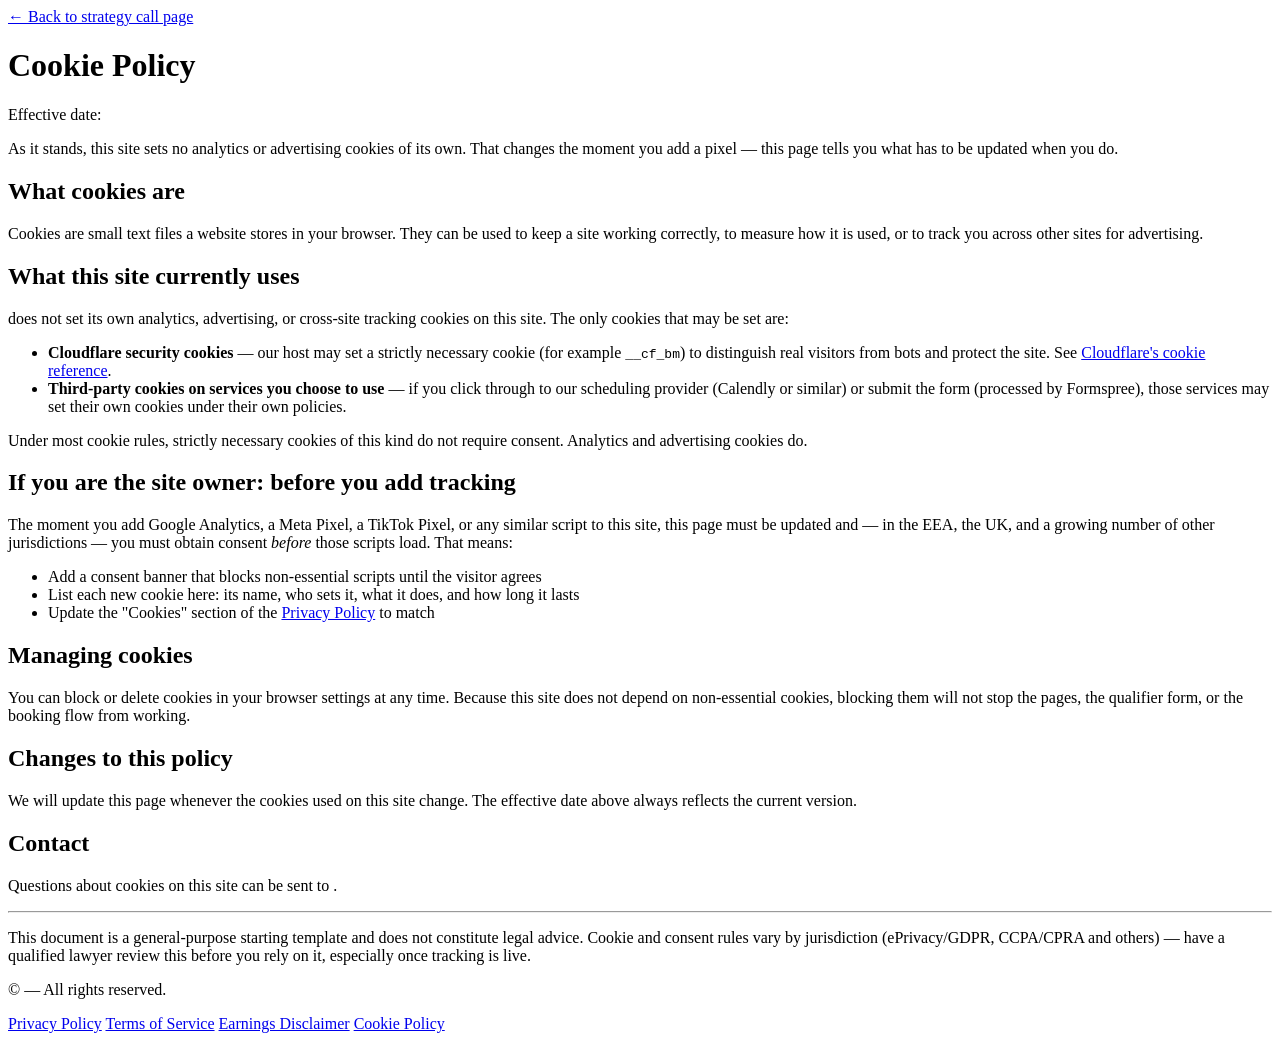
==== public/cookie-policy/index.html @ d7436b01 "Add Cloudflare Pages funnel site: sales page, strategy call, legal pages Turns the three standalone " ====
<!DOCTYPE html>
<html lang="en">
<head>
<meta charset="UTF-8">
<meta name="viewport" content="width=device-width, initial-scale=1.0">
<title>Cookie Policy</title>
<meta name="robots" content="noindex, follow">
<link rel="icon" href="/favicon.svg" type="image/svg+xml">
<link rel="preconnect" href="https://fonts.googleapis.com">
<link rel="preconnect" href="https://fonts.gstatic.com" crossorigin>
<link href="https://fonts.googleapis.com/css2?family=Inter:wght@400;500;600;700&family=Fraunces:opsz,wght@9..144,600&display=swap" rel="stylesheet">
<link rel="stylesheet" href="/assets/theme.css">
</head>
<body class="legal">
<div class="doc">

  <a class="back" href="/strategy-call/">← Back to strategy call page</a>

  <h1>Cookie Policy</h1>
  <p class="updated">Effective date: <span class="effective-date"></span></p>

  <div class="note">
    As it stands, this site sets no analytics or advertising cookies of its
    own. That changes the moment you add a pixel — this page tells you what
    has to be updated when you do.
  </div>

  <h2>What cookies are</h2>
  <p>Cookies are small text files a website stores in your browser. They can
  be used to keep a site working correctly, to measure how it is used, or to
  track you across other sites for advertising.</p>

  <h2>What this site currently uses</h2>
  <p><span class="brand-name"></span> does not set its own analytics, advertising, or
  cross-site tracking cookies on this site. The only cookies that may be set
  are:</p>
  <ul>
    <li><strong>Cloudflare security cookies</strong> — our host may set a
    strictly necessary cookie (for example <code>__cf_bm</code>) to
    distinguish real visitors from bots and protect the site. See
    <a href="https://developers.cloudflare.com/fundamentals/reference/policies-compliances/cloudflare-cookies/" target="_blank" rel="noopener">Cloudflare's cookie reference</a>.</li>
    <li><strong>Third-party cookies on services you choose to use</strong> —
    if you click through to our scheduling provider (Calendly or similar) or
    submit the form (processed by Formspree), those services may set their own
    cookies under their own policies.</li>
  </ul>
  <p>Under most cookie rules, strictly necessary cookies of this kind do not
  require consent. Analytics and advertising cookies do.</p>

  <h2>If you are the site owner: before you add tracking</h2>
  <p>The moment you add Google Analytics, a Meta Pixel, a TikTok Pixel, or any
  similar script to this site, this page must be updated and — in the EEA, the
  UK, and a growing number of other jurisdictions — you must obtain consent
  <em>before</em> those scripts load. That means:</p>
  <ul>
    <li>Add a consent banner that blocks non-essential scripts until the
    visitor agrees</li>
    <li>List each new cookie here: its name, who sets it, what it does, and
    how long it lasts</li>
    <li>Update the "Cookies" section of the
    <a href="/privacy-policy/">Privacy Policy</a> to match</li>
  </ul>

  <h2>Managing cookies</h2>
  <p>You can block or delete cookies in your browser settings at any time.
  Because this site does not depend on non-essential cookies, blocking them
  will not stop the pages, the qualifier form, or the booking flow from
  working.</p>

  <h2>Changes to this policy</h2>
  <p>We will update this page whenever the cookies used on this site change.
  The effective date above always reflects the current version.</p>

  <h2>Contact</h2>
  <p>Questions about cookies on this site can be sent to
  <span class="contact-email"></span>.</p>

  <hr class="divider">
  <p class="fineprint">This document is a general-purpose starting template
  and does not constitute legal advice. Cookie and consent rules vary by
  jurisdiction (ePrivacy/GDPR, CCPA/CPRA and others) — have a qualified
  lawyer review this before you rely on it, especially once tracking is live.</p>

  <footer>
    <p>&copy; <span class="year"></span> <span class="brand-name"></span> — All rights reserved.</p>
    <p class="legal-nav">
      <a href="/privacy-policy/">Privacy Policy</a>
      <a href="/terms-of-service/">Terms of Service</a>
      <a href="/earnings-disclaimer/">Earnings Disclaimer</a>
      <a href="/cookie-policy/">Cookie Policy</a>
    </p>
  </footer>

</div>
<script src="/assets/config.js"></script>
<script src="/assets/legal.js"></script>
</body>
</html>
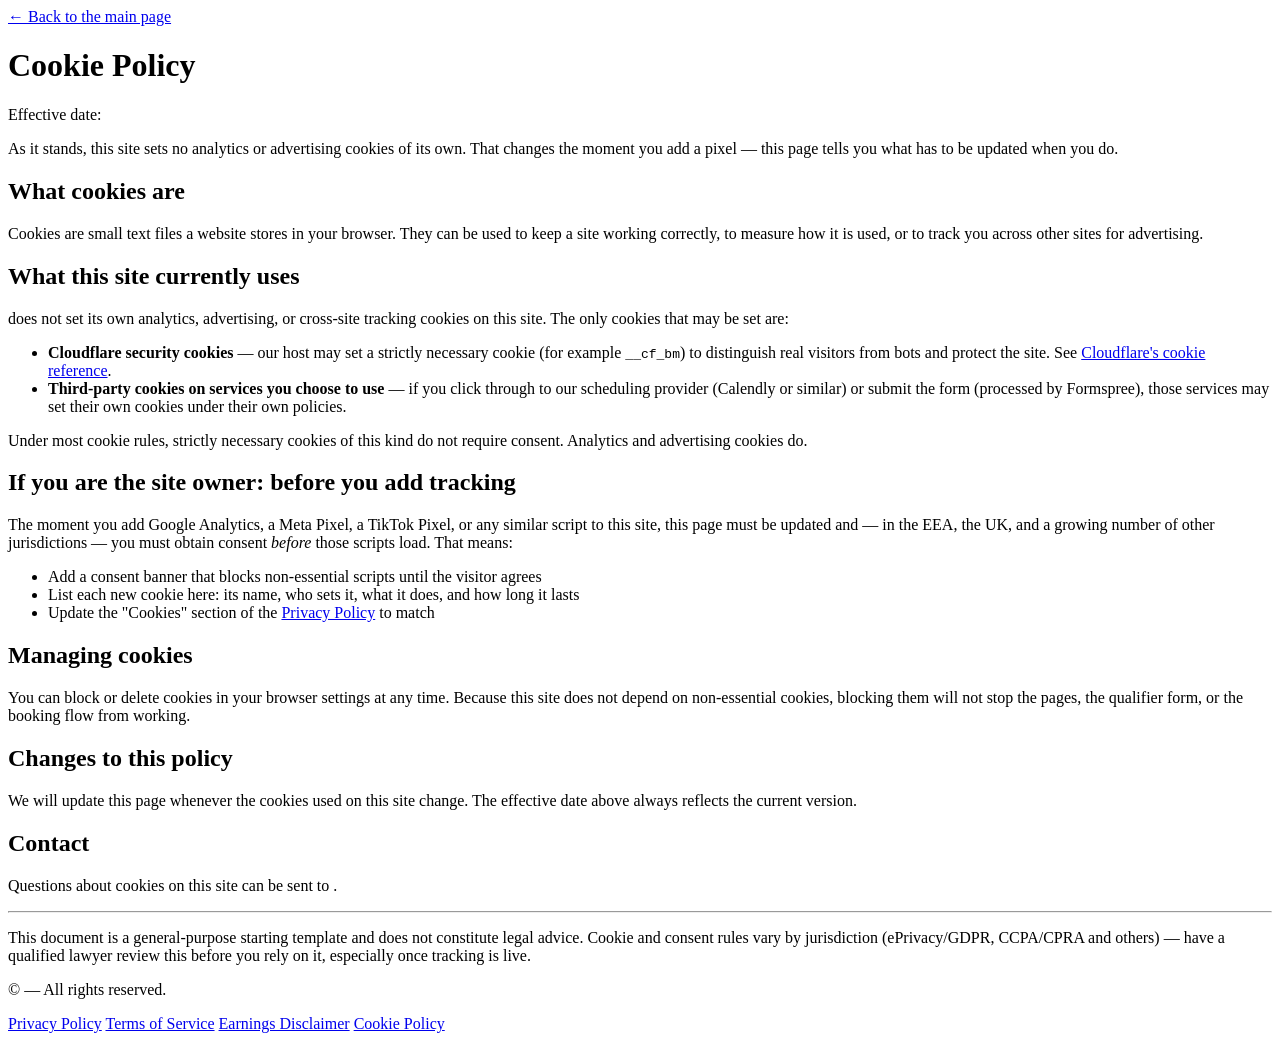
==== commit 3cdc1f12: "Merge /strategy-call/ into /sales/ and guard the blank-page regression /sales/ and /strategy-call/ h" ====
--- a/public/cookie-policy/index.html
+++ b/public/cookie-policy/index.html
@@ -14,7 +14,7 @@
 <body class="legal">
 <div class="doc">
 
-  <a class="back" href="/strategy-call/">← Back to strategy call page</a>
+  <a class="back" href="/sales/">← Back to the main page</a>
 
   <h1>Cookie Policy</h1>
   <p class="updated">Effective date: <span class="effective-date"></span></p>
